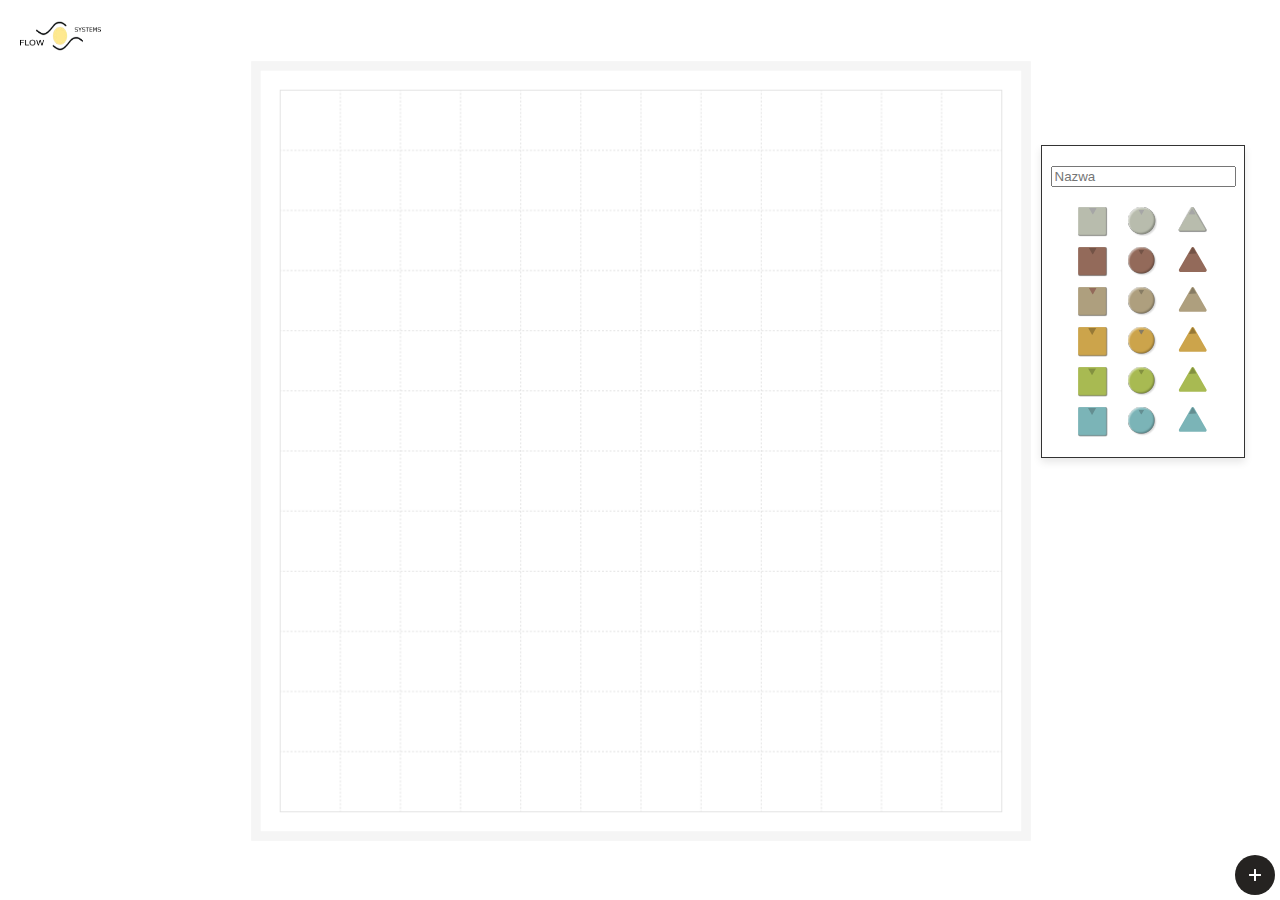
==== workspace.html @ 73a1d7da "added sprite size modification" ====
<!DOCTYPE html>
<html lang="en">
<head>
    <meta charset="UTF-8">
    <meta name="viewport" content="width=device-width, initial-scale=1.0">
    <title>Flow-Xr</title>
    <link rel="icon" type="image/x-icon" href="logo.png">
    <link rel="stylesheet" href="style.css">
</head>
<body>
<div class="layout">
    <img src="logo.png" class="project-logo" alt="Project Logo">

    <section class="board" id="board">
        <article class="sprite square" id="square">
            <div class="s_shape" data-square="s1"><img src="Elementy 6 kolorow/kwadrat_1.svg" alt="Square 1"></div>
            <div class="s_shape" data-square="s2"><img src="Elementy 6 kolorow/kwadrat_2.svg" alt="Square 2"></div>
            <div class="s_shape" data-square="s3"><img src="Elementy 6 kolorow/kwadrat_3.svg" alt="Square 3"></div>
            <div class="s_shape" data-square="s4"><img src="Elementy 6 kolorow/kwadrat_4.svg" alt="Square 4"></div>
            <div class="s_shape" data-square="s5"><img src="Elementy 6 kolorow/kwadrat_5.svg" alt="Square 5"></div>
            <div class="s_shape" data-square="s6"><img src="Elementy 6 kolorow/kwadrat_6.svg" alt="Square 6"></div>

            <img src="assets/rotation.svg" class="rotation" alt="Rotate">
            <img src="assets/trashcan.svg" class="trashcan" alt="Delete">
            <img src="assets/size.svg" class="size" alt="Resize">
        </article>

        <article class="sprite triangle" id="triangle">
            <div class="t_shape" data-triangle="t1"><img src="Elementy 6 kolorow/trojkat_1.svg" alt="Triangle 1"></div>
            <div class="t_shape" data-triangle="t2"><img src="Elementy 6 kolorow/trojkat_2.svg" alt="Triangle 2"></div>
            <div class="t_shape" data-triangle="t3"><img src="Elementy 6 kolorow/trojkat_3.svg" alt="Triangle 3"></div>
            <div class="t_shape" data-triangle="t4"><img src="Elementy 6 kolorow/trojkat_4.svg" alt="Triangle 4"></div>
            <div class="t_shape" data-triangle="t5"><img src="Elementy 6 kolorow/trojkat_5.svg" alt="Triangle 5"></div>
            <div class="t_shape" data-triangle="t6"><img src="Elementy 6 kolorow/trojkat_6.svg" alt="Triangle 6"></div>

            <img src="assets/rotation.svg" class="rotation" alt="Rotate">
            <img src="assets/trashcan.svg" class="trashcan" alt="Delete">
            <img src="assets/size.svg" class="size" alt="Resize">
        </article>

        <article class="sprite circle" id="circle">
            <div class="k_shape" data-circle="c1"><img src="Elementy 6 kolorow/kolo_1.svg" alt="Circle 1"></div>
            <div class="k_shape" data-circle="c2"><img src="Elementy 6 kolorow/kolo_2.svg" alt="Circle 2"></div>
            <div class="k_shape" data-circle="c3"><img src="Elementy 6 kolorow/kolo_3.svg" alt="Circle 3"></div>
            <div class="k_shape" data-circle="c4"><img src="Elementy 6 kolorow/kolo_4.svg" alt="Circle 4"></div>
            <div class="k_shape" data-circle="c5"><img src="Elementy 6 kolorow/kolo_5.svg" alt="Circle 5"></div>
            <div class="k_shape" data-circle="c6"><img src="Elementy 6 kolorow/kolo_6.svg" alt="Circle 6"></div>

            <div class="rotation" alt="Rotate"></div>
            <div class="trashcan" alt="Delete"></div>
            <div class="size" alt="Resize"></div>

        </article>
    </section>

    <aside class="left-panel">
        <div class="color-picker" id="colorPicker">
            <input type="text" id="sprite-name-input" placeholder="Nazwa">
            <div class="palette-container" id="palette_container">
                <div class="color-square" id="colorSquares">
                    <div class="kw_shape_bz" data-square_bz="s1"><img src="Elementy 6 kolorow/kwadrat_1.svg" alt="Square bz 1"></div>
                    <div class="kw_shape_bz" data-square_bz="s2"><img src="Elementy 6 kolorow/kwadrat_2.svg" alt="Square bz 2"></div>
                    <div class="kw_shape_bz" data-square_bz="s3"><img src="Elementy 6 kolorow/kwadrat_3.svg" alt="Square bz 3"></div>
                    <div class="kw_shape_bz" data-square_bz="s4"><img src="Elementy 6 kolorow/kwadrat_4.svg" alt="Square bz 4"></div>
                    <div class="kw_shape_bz" data-square_bz="s5"><img src="Elementy 6 kolorow/kwadrat_5.svg" alt="Square bz 5"></div>
                    <div class="kw_shape_bz" data-square_bz="s6"><img src="Elementy 6 kolorow/kwadrat_6.svg" alt="Square bz 6"></div>
                </div>
                <div class="color-circles" id="colorCircles">
                    <div class="ko_shape_bz" data-circle_bz="c1"><img src="Elementy 6 kolorow/kolo_1.svg" alt="Circle bz 1"></div>
                    <div class="ko_shape_bz" data-circle_bz="c2"><img src="Elementy 6 kolorow/kolo_2.svg" alt="Circle bz 2"></div>
                    <div class="ko_shape_bz" data-circle_bz="c3"><img src="Elementy 6 kolorow/kolo_3.svg" alt="Circle bz 3"></div>
                    <div class="ko_shape_bz" data-circle_bz="c4"><img src="Elementy 6 kolorow/kolo_4.svg" alt="Circle bz 4"></div>
                    <div class="ko_shape_bz" data-circle_bz="c5"><img src="Elementy 6 kolorow/kolo_5.svg" alt="Circle bz 5"></div>
                    <div class="ko_shape_bz" data-circle_bz="c6"><img src="Elementy 6 kolorow/kolo_6.svg" alt="Circle bz 6"></div>
                </div>
                <div class="color-triangles" id="colorTriangles">
                    <div class="t_shape_bz" data-triangle_bz="t1"><img src="Elementy 6 kolorow/trojkat_1.svg" alt="Triangle bz 1"></div>
                    <div class="t_shape_bz" data-triangle_bz="t2"><img src="Elementy 6 kolorow/trojkat_2.svg" alt="Triangle bz 2"></div>
                    <div class="t_shape_bz" data-triangle_bz="t3"><img src="Elementy 6 kolorow/trojkat_3.svg" alt="Triangle bz 3"></div>
                    <div class="t_shape_bz" data-triangle_bz="t4"><img src="Elementy 6 kolorow/trojkat_4.svg" alt="Triangle bz 4"></div>
                    <div class="t_shape_bz" data-triangle_bz="t5"><img src="Elementy 6 kolorow/trojkat_5.svg" alt="Triangle bz 5"></div>
                    <div class="t_shape_bz" data-triangle_bz="t6"><img src="Elementy 6 kolorow/trojkat_6.svg" alt="Triangle bz 6"></div>
                </div>
            </div>
        </div>
        <button class="plus-button" aria-label="Add new element">
            <img src="assets/plus-button.svg" alt="Add New" />
        </button>
    </aside>
</div>

<script>
    TogetherJSConfig_hubBase = "https://hub.flow-xr.com";
    TogetherJSConfig_autoStart  = true;
    TogetherJSConfig_toolName = "Collaboration";
    TogetherJSConfig_suppressJoinConfirmation = true;
    TogetherJSConfig_suppressInvite = true;
    TogetherJSConfig_disableWebRTC = true;
    TogetherJSConfig_dontShowClicks = true;
</script>
<script src="https://togetherjs.com/togetherjs.js"></script>
<script src="script.js"></script>
</body>
</html>
---- style.css ----
/* General Styles */
body {
    margin: 0;
    padding: 0;
    height: 100vh;
    display: flex;
    justify-content: center;
    align-items: center;
    background-color: white;
}

.project-logo {
    position: absolute;
    width: 100px;
    height: 50px;
    left: 10px;
    top: 10px;
    display: block;
}

.layout {
    display: flex;
    align-items: flex-start;
}

/* Left Panel */
.left-panel {
    display: flex;
    flex-direction: column;
    align-items: center;
    margin-top: 100px;
    position: relative;
}

.color-picker {
    width: 162px;
    padding: 20px;
    right: -200px;
    border: 1px solid #333;
    display: flex;
    flex-direction: column;
    align-items: center;
    z-index: 1000;
    position: absolute;
    background-color: #fff;
    box-shadow: 0 4px 8px rgba(0, 0, 0, 0.1);
}

.plus-button {
    width: 30px;
    height: 30px;
    position: fixed;
    bottom: 10px;
    right: 10px;
    display: flex;
    justify-content: center;
    align-items: center;
    background-color: transparent;
    border: none;
    padding: 0;
    cursor: pointer;
    overflow: visible;
    z-index: 1000;
}

.plus-button svg {
    width: 100%;
    height: 100%;
    display: block;
    object-fit: cover;
    pointer-events: auto;
    z-index: 1000;
}

/* Board */
.board {
    background: url('board.png') no-repeat center center;
    background-size: cover;
    position: relative;
    width: 90vw;
    height: 90vw;
    max-width: 90vh;
    max-height: 90vh;
    overflow: hidden;
    z-index: 1; /* Lower z-index so sprites appear on top */
}

/* Sprite Styling */
.sprite {
    position: absolute;
    cursor: grab;
    display: flex;
    justify-content: center;
    align-items: center;
    z-index: 999; /* Higher z-index than the board */
    background-color: transparent;
    overflow: visible;
}

.sprite img {
    width: 100%;
    height: 100%;
    display: block;
    pointer-events: none;
}

/* Trashcan and Rotation Icons */
/* Trashcan and Rotation Icons */
.sprite .trashcan,
.sprite .rotation {
    position: absolute;
    bottom: -10px;
    cursor: pointer;
    display: none; /* Initially hidden */
    z-index: 100001;
    width: 30px; /* Size of the control */
    height: 30px;
    background-size: contain; /* Ensure the image fits inside the element */
    background-repeat: no-repeat;
    background-position: center;
}

.sprite .size {
    position: absolute;
    top: -10px;
    cursor: pointer;
    display: none; /* Initially hidden */
    z-index: 100001;
    width: 30px; /* Size of the control */
    height: 30px;
    background-size: contain; /* Ensure the image fits inside the element */
    background-repeat: no-repeat;
    background-position: center;
}

.sprite .trashcan {
    right: -10px;
    background-image: url('assets/trashcan.svg'); /* Path to the trashcan icon */
}

.sprite .rotation {
    left: -10px;
    background-image: url('assets/rotation.svg'); /* Path to the rotation icon */
}

.sprite .size {
    right: -10px;
    background-image: url('assets/size.svg');
}

/* Show controls when hovering over the sprite */
.sprite:hover .trashcan,
.sprite:hover .rotation,
.sprite:hover .size {
    display: block; /* Show icons on hover */
}

/* Sprite Name Styling */
.sprite-name {
    position: absolute;
    top: -20px;
    left: 50%;
    transform: translateX(-50%);
    font-size: 14px;
    font-weight: bold;
    text-align: center;
    white-space: nowrap;
    z-index: 150;
    background-color: rgba(255, 255, 255, 0.8);
    padding: 2px 6px;
    border-radius: 4px;
}

/* Hidden by default */
.square, .triangle, .circle {
    display: none;
    z-index: 999;
}

/* Color Picker and Shapes */
.palette-container {
    display: flex;
    gap: 20px;
    margin-top: 20px;
    z-index: 1000;
}

/* Shape Container */
.color-circles, .color-triangles, .color-square {
    display: flex;
    flex-direction: column;
    cursor: pointer;
    position: relative;
    background-color: transparent;
    gap: 10px;
    z-index: 1000;
}

/* Individual Shape Styling */
.color-circles > div,
.color-triangles > div,
.color-square > div {
    display: block;
    width: 30px;
    height: 30px;
    text-align: center;
}

.color-circles > div img,
.color-triangles > div img,
.color-square > div img {
    width: 100%;
    height: auto;
}
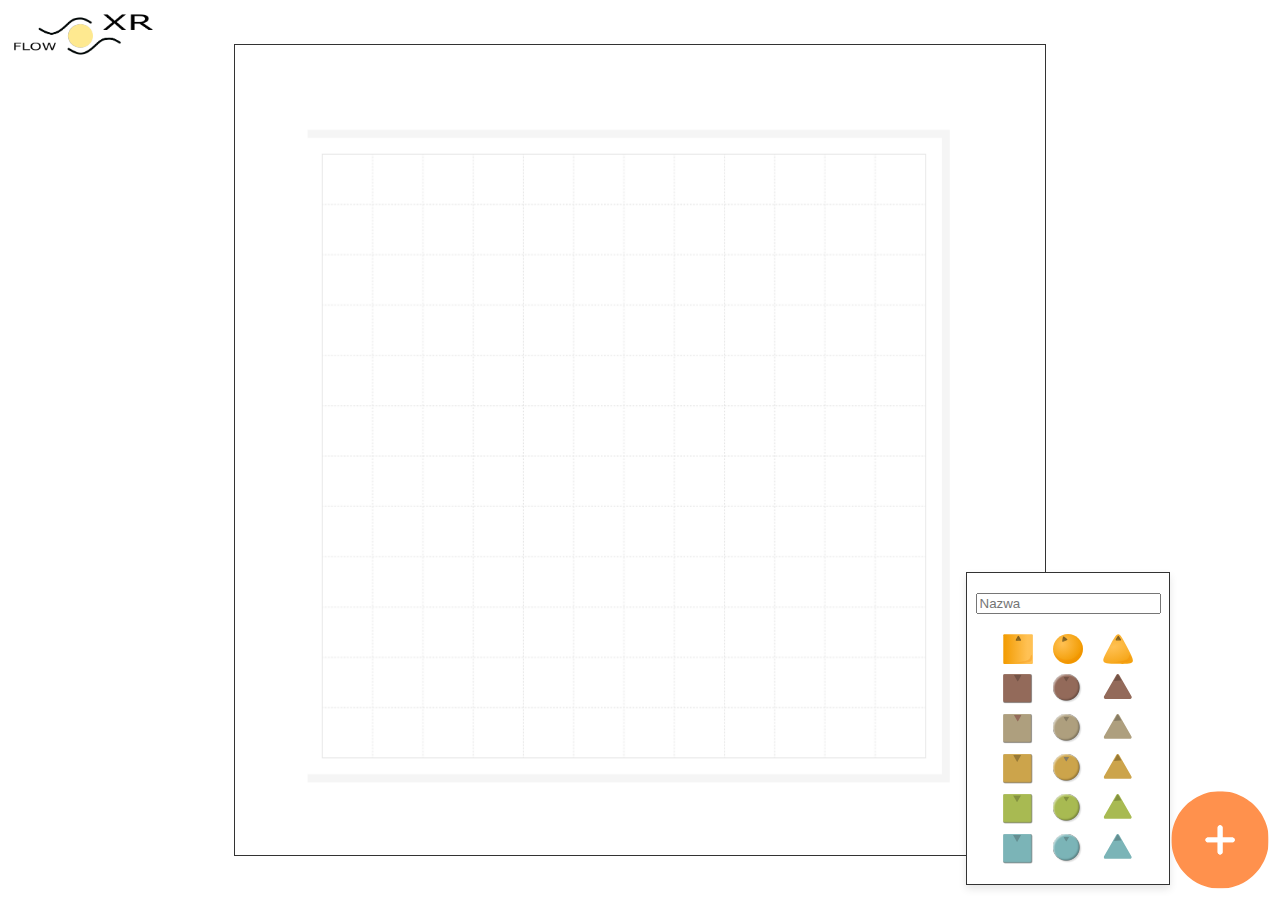
==== commit 717fc627: "visual changes" ====
--- a/workspace.html
+++ b/workspace.html
@@ -9,7 +9,7 @@
 </head>
 <body>
 <div class="layout">
-    <img src="logo.png" class="project-logo" alt="Project Logo">
+    <img src="assets/logo.svg" class="project-logo" alt="Project Logo">
 
     <section class="board" id="board">
         <article class="sprite square" id="square">
@@ -58,7 +58,7 @@
             <input type="text" id="sprite-name-input" placeholder="Nazwa">
             <div class="palette-container" id="palette_container">
                 <div class="color-square" id="colorSquares">
-                    <div class="kw_shape_bz" data-square_bz="s1"><img src="Elementy 6 kolorow/kwadrat_1.svg" alt="Square bz 1"></div>
+                    <div class="kw_shape_bz" data-square_bz="s1"><img src="Elementy 6 kolorow/layer2.svg" alt="Square bz 1"></div>
                     <div class="kw_shape_bz" data-square_bz="s2"><img src="Elementy 6 kolorow/kwadrat_2.svg" alt="Square bz 2"></div>
                     <div class="kw_shape_bz" data-square_bz="s3"><img src="Elementy 6 kolorow/kwadrat_3.svg" alt="Square bz 3"></div>
                     <div class="kw_shape_bz" data-square_bz="s4"><img src="Elementy 6 kolorow/kwadrat_4.svg" alt="Square bz 4"></div>
@@ -66,7 +66,7 @@
                     <div class="kw_shape_bz" data-square_bz="s6"><img src="Elementy 6 kolorow/kwadrat_6.svg" alt="Square bz 6"></div>
                 </div>
                 <div class="color-circles" id="colorCircles">
-                    <div class="ko_shape_bz" data-circle_bz="c1"><img src="Elementy 6 kolorow/kolo_1.svg" alt="Circle bz 1"></div>
+                    <div class="ko_shape_bz" data-circle_bz="c1"><img src="Elementy 6 kolorow/layer1.svg" alt="Circle bz 1"></div>
                     <div class="ko_shape_bz" data-circle_bz="c2"><img src="Elementy 6 kolorow/kolo_2.svg" alt="Circle bz 2"></div>
                     <div class="ko_shape_bz" data-circle_bz="c3"><img src="Elementy 6 kolorow/kolo_3.svg" alt="Circle bz 3"></div>
                     <div class="ko_shape_bz" data-circle_bz="c4"><img src="Elementy 6 kolorow/kolo_4.svg" alt="Circle bz 4"></div>
@@ -74,7 +74,7 @@
                     <div class="ko_shape_bz" data-circle_bz="c6"><img src="Elementy 6 kolorow/kolo_6.svg" alt="Circle bz 6"></div>
                 </div>
                 <div class="color-triangles" id="colorTriangles">
-                    <div class="t_shape_bz" data-triangle_bz="t1"><img src="Elementy 6 kolorow/trojkat_1.svg" alt="Triangle bz 1"></div>
+                    <div class="t_shape_bz" data-triangle_bz="t1"><img src="Elementy 6 kolorow/layer3.svg" alt="Triangle bz 1"></div>
                     <div class="t_shape_bz" data-triangle_bz="t2"><img src="Elementy 6 kolorow/trojkat_2.svg" alt="Triangle bz 2"></div>
                     <div class="t_shape_bz" data-triangle_bz="t3"><img src="Elementy 6 kolorow/trojkat_3.svg" alt="Triangle bz 3"></div>
                     <div class="t_shape_bz" data-triangle_bz="t4"><img src="Elementy 6 kolorow/trojkat_4.svg" alt="Triangle bz 4"></div>
@@ -83,9 +83,7 @@
                 </div>
             </div>
         </div>
-        <button class="plus-button" aria-label="Add new element">
-            <img src="assets/plus-button.svg" alt="Add New" />
-        </button>
+        <img src="assets/plus-button.svg" class="plus-button" alt="plus">
     </aside>
 </div>
 
--- a/style.css
+++ b/style.css
@@ -10,12 +10,11 @@
 }
 
 .project-logo {
-    position: absolute;
-    width: 100px;
-    height: 50px;
+    position: fixed;
     left: 10px;
     top: 10px;
     display: block;
+    background-size: cover;
 }
 
 .layout {
@@ -23,66 +22,50 @@
     align-items: flex-start;
 }
 
-/* Left Panel */
+/* Left Panel (Color Picker) */
 .left-panel {
     display: flex;
     flex-direction: column;
     align-items: center;
-    margin-top: 100px;
-    position: relative;
+    position: fixed;
+    bottom: 15px; /* Keep at the bottom */
+    right: 110px;  /* Positioned 15px to the left of the plus button (plus button is 30px wide) */
+    z-index: 1000; /* Ensure it stays above other elements */
 }
 
 .color-picker {
     width: 162px;
     padding: 20px;
-    right: -200px;
     border: 1px solid #333;
     display: flex;
     flex-direction: column;
     align-items: center;
-    z-index: 1000;
-    position: absolute;
     background-color: #fff;
     box-shadow: 0 4px 8px rgba(0, 0, 0, 0.1);
 }
 
+/* Plus Button */
 .plus-button {
-    width: 30px;
-    height: 30px;
     position: fixed;
-    bottom: 10px;
-    right: 10px;
-    display: flex;
-    justify-content: center;
-    align-items: center;
-    background-color: transparent;
-    border: none;
-    padding: 0;
+    bottom: 10px;  /* Keep at the bottom */
+    right: 10px;   /* Positioned to the right of the viewport */
+    z-index: 1000;
     cursor: pointer;
-    overflow: visible;
-    z-index: 1000;
-}
-
-.plus-button svg {
-    width: 100%;
-    height: 100%;
-    display: block;
-    object-fit: cover;
-    pointer-events: auto;
-    z-index: 1000;
+    background-size: cover;
 }
 
 /* Board */
 .board {
-    background: url('board.png') no-repeat center center;
+    background: url('board.svg') no-repeat center center;
     background-size: cover;
     position: relative;
-    width: 90vw;
+    width: 150vw;
     height: 90vw;
     max-width: 90vh;
     max-height: 90vh;
     overflow: hidden;
     z-index: 1; /* Lower z-index so sprites appear on top */
+    border: 1px solid #333;
 }
 
 /* Sprite Styling */
@@ -104,7 +87,6 @@
     pointer-events: none;
 }
 
-/* Trashcan and Rotation Icons */
 /* Trashcan and Rotation Icons */
 .sprite .trashcan,
 .sprite .rotation {
@@ -211,4 +193,4 @@
 .color-square > div img {
     width: 100%;
     height: auto;
-}+}
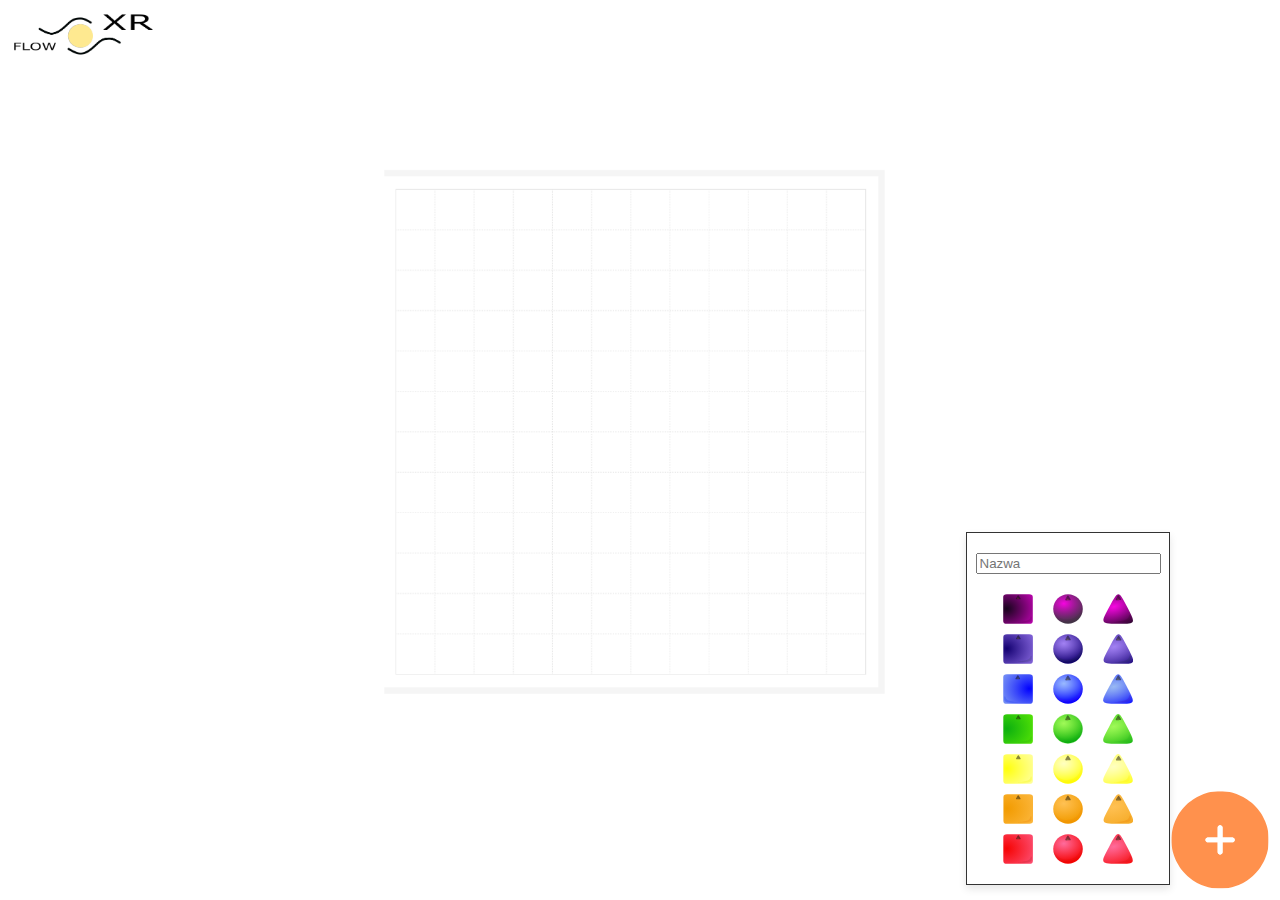
==== commit ab7d013b: "sprite changes" ====
--- a/workspace.html
+++ b/workspace.html
@@ -13,12 +13,13 @@
 
     <section class="board" id="board">
         <article class="sprite square" id="square">
-            <div class="s_shape" data-square="s1"><img src="Elementy 6 kolorow/kwadrat_1.svg" alt="Square 1"></div>
-            <div class="s_shape" data-square="s2"><img src="Elementy 6 kolorow/kwadrat_2.svg" alt="Square 2"></div>
-            <div class="s_shape" data-square="s3"><img src="Elementy 6 kolorow/kwadrat_3.svg" alt="Square 3"></div>
-            <div class="s_shape" data-square="s4"><img src="Elementy 6 kolorow/kwadrat_4.svg" alt="Square 4"></div>
-            <div class="s_shape" data-square="s5"><img src="Elementy 6 kolorow/kwadrat_5.svg" alt="Square 5"></div>
-            <div class="s_shape" data-square="s6"><img src="Elementy 6 kolorow/kwadrat_6.svg" alt="Square 6"></div>
+            <div class="s_shape" data-square="s1"><img src="Elementy/1_kwadrat_violet.svg" alt="Square 1"></div>
+            <div class="s_shape" data-square="s2"><img src="Elementy/2_kwadrat_indygo.svg" alt="Square 2"></div>
+            <div class="s_shape" data-square="s3"><img src="Elementy/3_kwadrat_blue.svg" alt="Square 3"></div>
+            <div class="s_shape" data-square="s4"><img src="Elementy/4_kwadrat_green.svg" alt="Square 4"></div>
+            <div class="s_shape" data-square="s5"><img src="Elementy/5_kwadrat_yellow.svg" alt="Square 5"></div>
+            <div class="s_shape" data-square="s6"><img src="Elementy/6_kwadrat_orange.svg" alt="Square 6"></div>
+            <div class="s_shape" data-square="s7"><img src="Elementy/7_kwadrat_red.svg" alt="Square 7"></div>
 
             <img src="assets/rotation.svg" class="rotation" alt="Rotate">
             <img src="assets/trashcan.svg" class="trashcan" alt="Delete">
@@ -26,12 +27,13 @@
         </article>
 
         <article class="sprite triangle" id="triangle">
-            <div class="t_shape" data-triangle="t1"><img src="Elementy 6 kolorow/trojkat_1.svg" alt="Triangle 1"></div>
-            <div class="t_shape" data-triangle="t2"><img src="Elementy 6 kolorow/trojkat_2.svg" alt="Triangle 2"></div>
-            <div class="t_shape" data-triangle="t3"><img src="Elementy 6 kolorow/trojkat_3.svg" alt="Triangle 3"></div>
-            <div class="t_shape" data-triangle="t4"><img src="Elementy 6 kolorow/trojkat_4.svg" alt="Triangle 4"></div>
-            <div class="t_shape" data-triangle="t5"><img src="Elementy 6 kolorow/trojkat_5.svg" alt="Triangle 5"></div>
-            <div class="t_shape" data-triangle="t6"><img src="Elementy 6 kolorow/trojkat_6.svg" alt="Triangle 6"></div>
+            <div class="t_shape" data-triangle="t1"><img src="Elementy/1_trojkat_violet.svg" alt="Triangle 1"></div>
+            <div class="t_shape" data-triangle="t2"><img src="Elementy/2_trojkat_indygo.svg" alt="Triangle 2"></div>
+            <div class="t_shape" data-triangle="t3"><img src="Elementy/3_trojkat_blue.svg" alt="Triangle 3"></div>
+            <div class="t_shape" data-triangle="t4"><img src="Elementy/4_trojkat_green.svg" alt="Triangle 4"></div>
+            <div class="t_shape" data-triangle="t5"><img src="Elementy/5_trojkat_yellow.svg" alt="Triangle 5"></div>
+            <div class="t_shape" data-triangle="t6"><img src="Elementy/6_trojkat_orange.svg" alt="Triangle 6"></div>
+            <div class="t_shape" data-triangle="t7"><img src="Elementy/7_trojkat_red.svg" alt="Triangle 7"></div>
 
             <img src="assets/rotation.svg" class="rotation" alt="Rotate">
             <img src="assets/trashcan.svg" class="trashcan" alt="Delete">
@@ -39,12 +41,13 @@
         </article>
 
         <article class="sprite circle" id="circle">
-            <div class="k_shape" data-circle="c1"><img src="Elementy 6 kolorow/kolo_1.svg" alt="Circle 1"></div>
-            <div class="k_shape" data-circle="c2"><img src="Elementy 6 kolorow/kolo_2.svg" alt="Circle 2"></div>
-            <div class="k_shape" data-circle="c3"><img src="Elementy 6 kolorow/kolo_3.svg" alt="Circle 3"></div>
-            <div class="k_shape" data-circle="c4"><img src="Elementy 6 kolorow/kolo_4.svg" alt="Circle 4"></div>
-            <div class="k_shape" data-circle="c5"><img src="Elementy 6 kolorow/kolo_5.svg" alt="Circle 5"></div>
-            <div class="k_shape" data-circle="c6"><img src="Elementy 6 kolorow/kolo_6.svg" alt="Circle 6"></div>
+            <div class="k_shape" data-circle="c1"><img src="Elementy/1_circle_violet.svg" alt="Circle 1"></div>
+            <div class="k_shape" data-circle="c2"><img src="Elementy/2_circle_indygo.svg" alt="Circle 2"></div>
+            <div class="k_shape" data-circle="c3"><img src="Elementy/3_circle_blue.svg" alt="Circle 3"></div>
+            <div class="k_shape" data-circle="c4"><img src="Elementy/4_circle_green.svg" alt="Circle 4"></div>
+            <div class="k_shape" data-circle="c5"><img src="Elementy/5_circle_yellow.svg" alt="Circle 5"></div>
+            <div class="k_shape" data-circle="c6"><img src="Elementy/6_circle_orange.svg" alt="Circle 6"></div>
+            <div class="k_shape" data-circle="c7"><img src="Elementy/7_circle_red.svg" alt="Circle 7"></div>
 
             <div class="rotation" alt="Rotate"></div>
             <div class="trashcan" alt="Delete"></div>
@@ -58,28 +61,31 @@
             <input type="text" id="sprite-name-input" placeholder="Nazwa">
             <div class="palette-container" id="palette_container">
                 <div class="color-square" id="colorSquares">
-                    <div class="kw_shape_bz" data-square_bz="s1"><img src="Elementy 6 kolorow/layer2.svg" alt="Square bz 1"></div>
-                    <div class="kw_shape_bz" data-square_bz="s2"><img src="Elementy 6 kolorow/kwadrat_2.svg" alt="Square bz 2"></div>
-                    <div class="kw_shape_bz" data-square_bz="s3"><img src="Elementy 6 kolorow/kwadrat_3.svg" alt="Square bz 3"></div>
-                    <div class="kw_shape_bz" data-square_bz="s4"><img src="Elementy 6 kolorow/kwadrat_4.svg" alt="Square bz 4"></div>
-                    <div class="kw_shape_bz" data-square_bz="s5"><img src="Elementy 6 kolorow/kwadrat_5.svg" alt="Square bz 5"></div>
-                    <div class="kw_shape_bz" data-square_bz="s6"><img src="Elementy 6 kolorow/kwadrat_6.svg" alt="Square bz 6"></div>
+                    <div class="s_shape_bz" data-square_bz="s1"><img src="Elementy/1_kwadrat_violet.svg" alt="Square bz 1"></div>
+                    <div class="s_shape_bz" data-square_bz="s2"><img src="Elementy/2_kwadrat_indygo.svg" alt="Square bz 2"></div>
+                    <div class="s_shape_bz" data-square_bz="s3"><img src="Elementy/3_kwadrat_blue.svg" alt="Square bz 3"></div>
+                    <div class="s_shape_bz" data-square_bz="s4"><img src="Elementy/4_kwadrat_green.svg" alt="Square bz 4"></div>
+                    <div class="s_shape_bz" data-square_bz="s5"><img src="Elementy/5_kwadrat_yellow.svg" alt="Square bz 5"></div>
+                    <div class="s_shape_bz" data-square_bz="s6"><img src="Elementy/6_kwadrat_orange.svg" alt="Square bz 6"></div>
+                    <div class="s_shape_bz" data-square_bz="s7"><img src="Elementy/7_kwadrat_red.svg" alt="Square bz 7"></div>
                 </div>
                 <div class="color-circles" id="colorCircles">
-                    <div class="ko_shape_bz" data-circle_bz="c1"><img src="Elementy 6 kolorow/layer1.svg" alt="Circle bz 1"></div>
-                    <div class="ko_shape_bz" data-circle_bz="c2"><img src="Elementy 6 kolorow/kolo_2.svg" alt="Circle bz 2"></div>
-                    <div class="ko_shape_bz" data-circle_bz="c3"><img src="Elementy 6 kolorow/kolo_3.svg" alt="Circle bz 3"></div>
-                    <div class="ko_shape_bz" data-circle_bz="c4"><img src="Elementy 6 kolorow/kolo_4.svg" alt="Circle bz 4"></div>
-                    <div class="ko_shape_bz" data-circle_bz="c5"><img src="Elementy 6 kolorow/kolo_5.svg" alt="Circle bz 5"></div>
-                    <div class="ko_shape_bz" data-circle_bz="c6"><img src="Elementy 6 kolorow/kolo_6.svg" alt="Circle bz 6"></div>
+                    <div class="ko_shape_bz" data-circle_bz="c1"><img src="Elementy/1_circle_violet.svg" alt="Circle bz 1"></div>
+                    <div class="ko_shape_bz" data-circle_bz="c2"><img src="Elementy/2_circle_indygo.svg" alt="Circle bz 2"></div>
+                    <div class="ko_shape_bz" data-circle_bz="c3"><img src="Elementy/3_circle_blue.svg" alt="Circle bz 3"></div>
+                    <div class="ko_shape_bz" data-circle_bz="c4"><img src="Elementy/4_circle_green.svg" alt="Circle bz 4"></div>
+                    <div class="ko_shape_bz" data-circle_bz="c5"><img src="Elementy/5_circle_yellow.svg" alt="Circle bz 5"></div>
+                    <div class="ko_shape_bz" data-circle_bz="c6"><img src="Elementy/6_circle_orange.svg" alt="Circle bz 6"></div>
+                    <div class="ko_shape_bz" data-circle_bz="c7"><img src="Elementy/7_circle_red.svg" alt="Circle bz 7"></div>
                 </div>
                 <div class="color-triangles" id="colorTriangles">
-                    <div class="t_shape_bz" data-triangle_bz="t1"><img src="Elementy 6 kolorow/layer3.svg" alt="Triangle bz 1"></div>
-                    <div class="t_shape_bz" data-triangle_bz="t2"><img src="Elementy 6 kolorow/trojkat_2.svg" alt="Triangle bz 2"></div>
-                    <div class="t_shape_bz" data-triangle_bz="t3"><img src="Elementy 6 kolorow/trojkat_3.svg" alt="Triangle bz 3"></div>
-                    <div class="t_shape_bz" data-triangle_bz="t4"><img src="Elementy 6 kolorow/trojkat_4.svg" alt="Triangle bz 4"></div>
-                    <div class="t_shape_bz" data-triangle_bz="t5"><img src="Elementy 6 kolorow/trojkat_5.svg" alt="Triangle bz 5"></div>
-                    <div class="t_shape_bz" data-triangle_bz="t6"><img src="Elementy 6 kolorow/trojkat_6.svg" alt="Triangle bz 6"></div>
+                    <div class="t_shape_bz" data-triangle_bz="t1"><img src="Elementy/1_trojkat_violet.svg" alt="Triangle bz 1"></div>
+                    <div class="t_shape_bz" data-triangle_bz="t2"><img src="Elementy/2_trojkat_indygo.svg" alt="Triangle bz 2"></div>
+                    <div class="t_shape_bz" data-triangle_bz="t3"><img src="Elementy/3_trojkat_blue.svg" alt="Triangle bz 3"></div>
+                    <div class="t_shape_bz" data-triangle_bz="t4"><img src="Elementy/4_trojkat_green.svg" alt="Triangle bz 4"></div>
+                    <div class="t_shape_bz" data-triangle_bz="t5"><img src="Elementy/5_trojkat_yellow.svg" alt="Triangle bz 5"></div>
+                    <div class="t_shape_bz" data-triangle_bz="t6"><img src="Elementy/6_trojkat_orange.svg" alt="Triangle bz 6"></div>
+                    <div class="t_shape_bz" data-triangle_bz="t7"><img src="Elementy/7_trojkat_red.svg" alt="Triangle bz 7"></div>
                 </div>
             </div>
         </div>
--- a/style.css
+++ b/style.css
@@ -59,13 +59,12 @@
     background: url('board.svg') no-repeat center center;
     background-size: cover;
     position: relative;
-    width: 150vw;
-    height: 90vw;
-    max-width: 90vh;
-    max-height: 90vh;
+    width: 160vw;
+    height: 95vw;
+    max-width: 160vh;
+    max-height: 95vh;
     overflow: hidden;
     z-index: 1; /* Lower z-index so sprites appear on top */
-    border: 1px solid #333;
 }
 
 /* Sprite Styling */
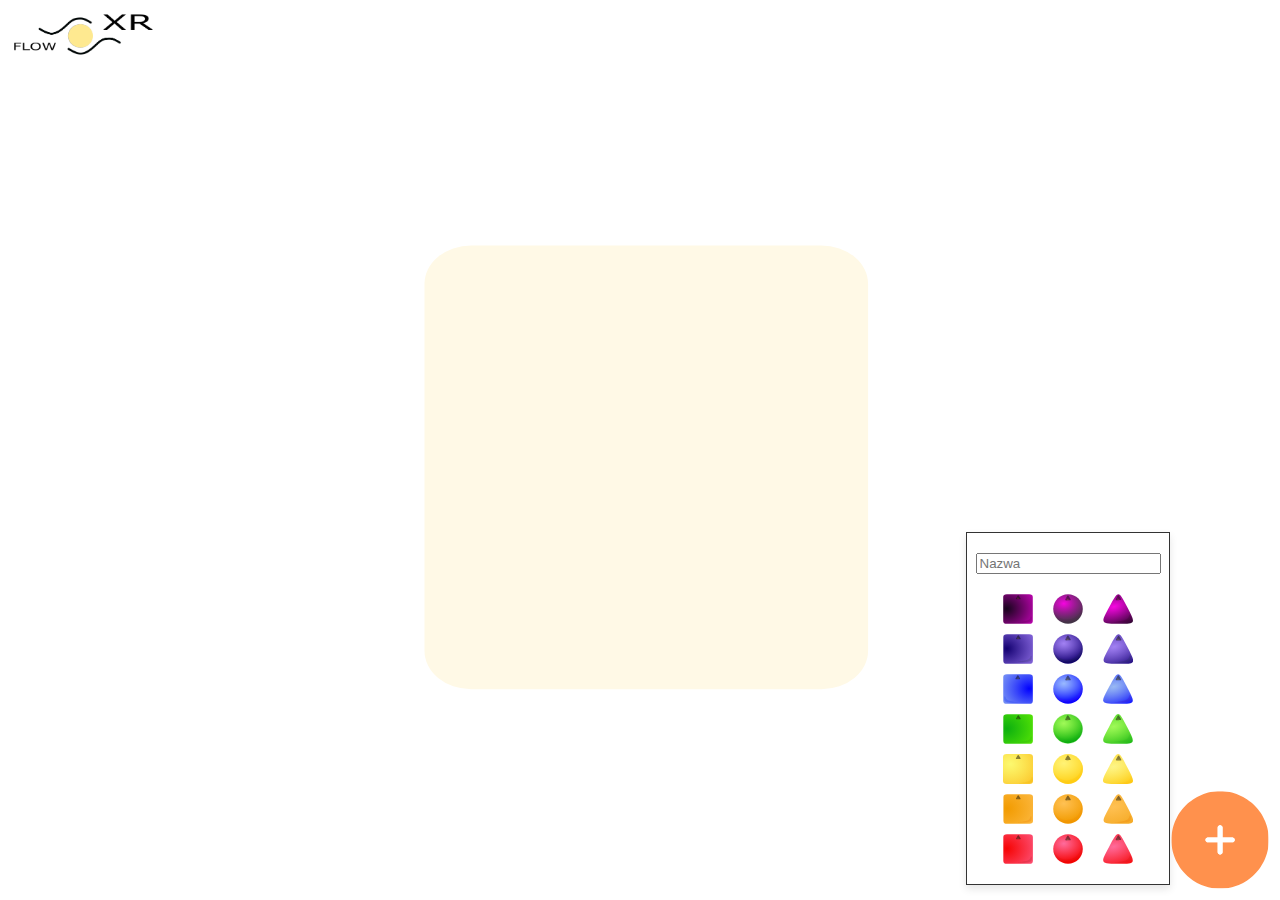
==== commit 29fe8d59: "bugs fixed" ====
--- a/workspace.html
+++ b/workspace.html
@@ -52,7 +52,6 @@
             <div class="rotation" alt="Rotate"></div>
             <div class="trashcan" alt="Delete"></div>
             <div class="size" alt="Resize"></div>
-
         </article>
     </section>
 
@@ -105,4 +104,4 @@
 <script src="https://togetherjs.com/togetherjs.js"></script>
 <script src="script.js"></script>
 </body>
-</html>+</html>
--- a/style.css
+++ b/style.css
@@ -28,9 +28,9 @@
     flex-direction: column;
     align-items: center;
     position: fixed;
-    bottom: 15px; /* Keep at the bottom */
-    right: 110px;  /* Positioned 15px to the left of the plus button (plus button is 30px wide) */
-    z-index: 1000; /* Ensure it stays above other elements */
+    bottom: 15px;
+    right: 110px;
+    z-index: 1000;
 }
 
 .color-picker {
@@ -47,8 +47,8 @@
 /* Plus Button */
 .plus-button {
     position: fixed;
-    bottom: 10px;  /* Keep at the bottom */
-    right: 10px;   /* Positioned to the right of the viewport */
+    bottom: 10px;
+    right: 10px;
     z-index: 1000;
     cursor: pointer;
     background-size: cover;
@@ -56,15 +56,16 @@
 
 /* Board */
 .board {
+    position: relative;
+    /* Ustal przykładową proporcję 1.5:1 */
+    aspect-ratio: 1.5;
+    width: 80vw;
+    max-width: 1200px;
+
     background: url('board.svg') no-repeat center center;
-    background-size: cover;
-    position: relative;
-    width: 160vw;
-    height: 95vw;
-    max-width: 160vh;
-    max-height: 95vh;
+    background-size: contain;
     overflow: hidden;
-    z-index: 1; /* Lower z-index so sprites appear on top */
+    z-index: 1;
 }
 
 /* Sprite Styling */
@@ -74,7 +75,7 @@
     display: flex;
     justify-content: center;
     align-items: center;
-    z-index: 999; /* Higher z-index than the board */
+    z-index: 999;
     background-color: transparent;
     overflow: visible;
 }
@@ -92,11 +93,11 @@
     position: absolute;
     bottom: -10px;
     cursor: pointer;
-    display: none; /* Initially hidden */
+    display: none;
     z-index: 100001;
-    width: 30px; /* Size of the control */
+    width: 30px;
     height: 30px;
-    background-size: contain; /* Ensure the image fits inside the element */
+    background-size: contain;
     background-repeat: no-repeat;
     background-position: center;
 }
@@ -105,23 +106,23 @@
     position: absolute;
     top: -10px;
     cursor: pointer;
-    display: none; /* Initially hidden */
+    display: none;
     z-index: 100001;
-    width: 30px; /* Size of the control */
+    width: 30px;
     height: 30px;
-    background-size: contain; /* Ensure the image fits inside the element */
+    background-size: contain;
     background-repeat: no-repeat;
     background-position: center;
 }
 
 .sprite .trashcan {
     right: -10px;
-    background-image: url('assets/trashcan.svg'); /* Path to the trashcan icon */
+    background-image: url('assets/trashcan.svg');
 }
 
 .sprite .rotation {
     left: -10px;
-    background-image: url('assets/rotation.svg'); /* Path to the rotation icon */
+    background-image: url('assets/rotation.svg');
 }
 
 .sprite .size {
@@ -133,7 +134,7 @@
 .sprite:hover .trashcan,
 .sprite:hover .rotation,
 .sprite:hover .size {
-    display: block; /* Show icons on hover */
+    display: block;
 }
 
 /* Sprite Name Styling */
@@ -167,7 +168,9 @@
 }
 
 /* Shape Container */
-.color-circles, .color-triangles, .color-square {
+.color-circles,
+.color-triangles,
+.color-square {
     display: flex;
     flex-direction: column;
     cursor: pointer;
@@ -177,7 +180,6 @@
     z-index: 1000;
 }
 
-/* Individual Shape Styling */
 .color-circles > div,
 .color-triangles > div,
 .color-square > div {
